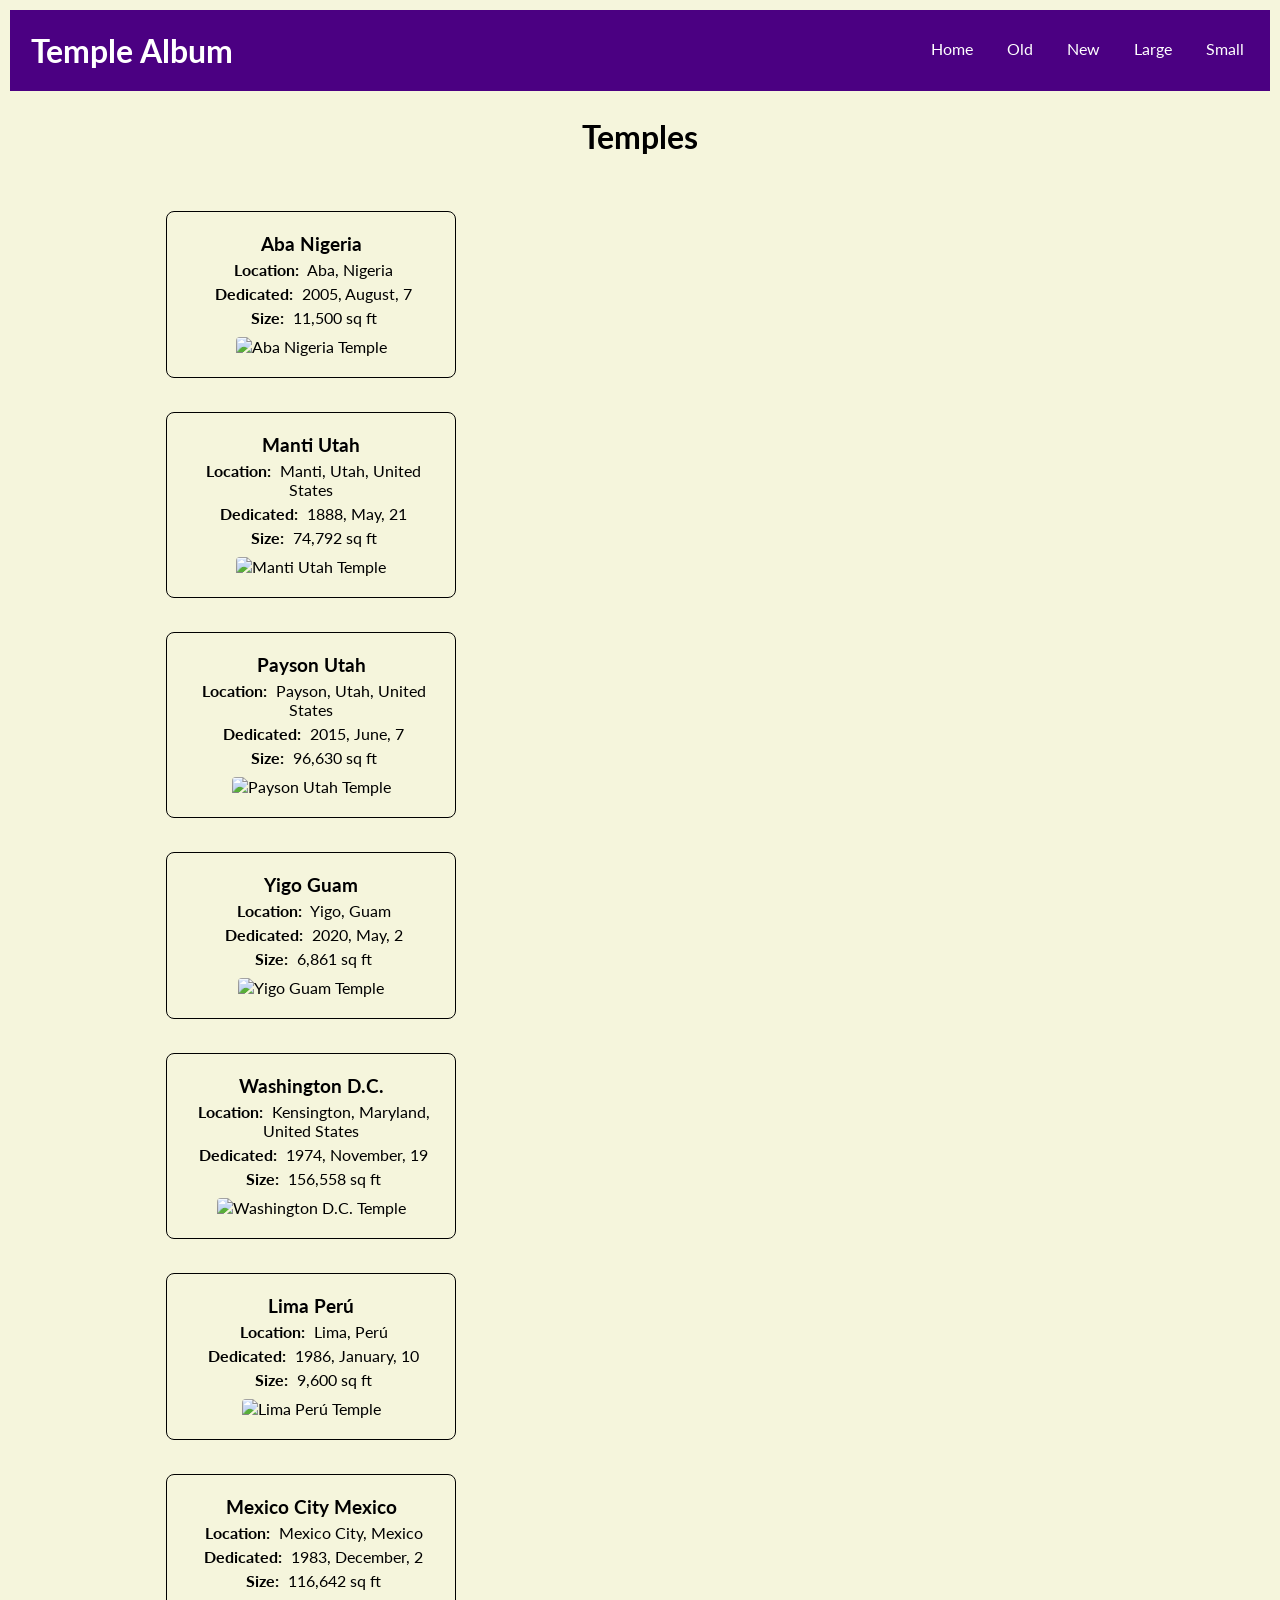
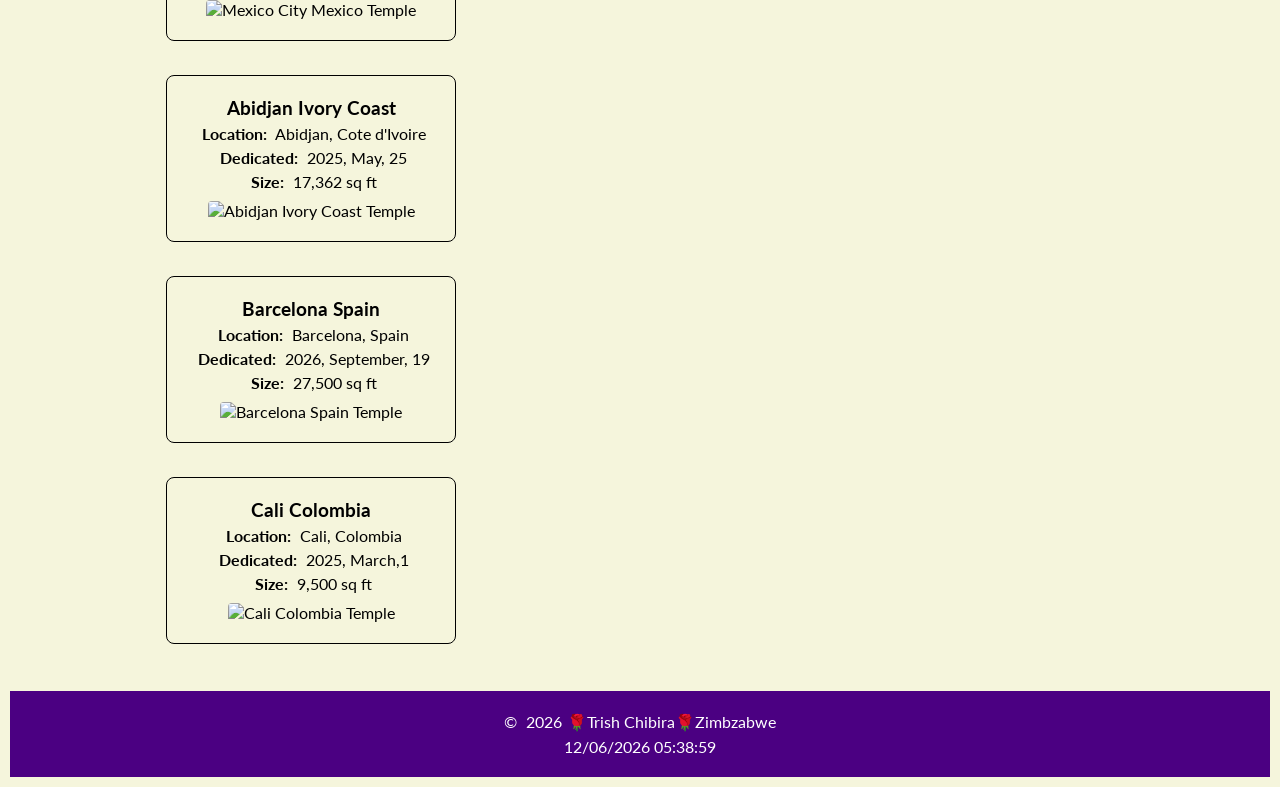
==== filtered-temples.html @ a75ecc30 "week4" ====
<!DOCTYPE html>
<html lang="en">
<head>
    <meta charset="UTF-8">
    <meta name="viewport" content="width=device-width, initial-scale=1.0">    <title>WDD 131 - Dynamic Web Fundamentals - Temples</title>
    <meta name="description"
      content="WDD 131 - Dynamic Web Fundamentals |Temples | This homepage is about the temples around the world.">
    <meta name="author" content="Trish Chibira">
    <link rel="preconnect" href="https://fonts.googleapis.com">
    <link rel="preconnect" href="https://fonts.gstatic.com" crossorigin>
    <link href="https://fonts.googleapis.com/css2?family=Lato:ital,wght@0,100;0,300;0,400;0,700;0,900;1,100;1,300;1,400;1,700;1,900&display=swap" rel="stylesheet">
    <link rel="stylesheet" href="styles/filtered-temple.css">
    <link rel="stylesheet" href="styles/temples-large.css" media="(min-width:768px)">
    <script src="scripts/filtered-temples.js" defer></script>
</head>
<body>
    <header>
        <p> Temple Album</p>
        <button id="hamburger-btn" aria-label="Navigation">&#9776;</button>
        <nav id="navigation-menu">
            <a href="https://www.home.com">Home</a>
            <a href="https://www.old.com">Old</a>
            <a href="https://www.new.com">New</a>
            <a href="https://www.large.com">Large</a>
            <a href="https://www.small.com">Small</a>

        </nav>

    </header>
    <main>
        <h1>Temples</h1>
        <div id="temple-cards"></div>


    </main>
    <footer>
        <p>©️ <span id="currentyear"></span>🌹Trish Chibira🌹Zimbzabwe</p>
        <p id="lastModified"></p>

    </footer>
</body>
</html>
---- styles/filtered-temple.css ----
*{
    margin:5px;
}


body{
    background-color: beige;
    margin: 0;
    font-family: 'Lato', sans-serif;

}
header, footer{
    background-color: indigo;
    color: white;
    padding: 1rem;
    
    
}
header{
    display: flex;
    justify-content: space-between;
    align-items: center;
}
header p{
    font-weight: bold;
    color: white;
    font-size: xx-large;
}
nav{
    display: none;
    flex-direction: column;
    align-items: center;
    gap: 1.75rem;
    margin-top: 1rem;
    width:100%;
    
}
nav a{
    color: white;
    text-decoration: none;
}
nav a:hover{
    text-decoration: wavy;
    background-color: black;
    color: orchid;
}
nav.open{
    display: flex;
}
main{
    max-width: 800px;
    margin: 0 auto;
    padding: 1rem;
    display: grid;
    grid-template-columns: 1fr;
    gap:1.5rem;

}
main h1{
    text-align: center;
    grid-column: 1/-1;
}

figure{
    margin: 0;
    text-align: center;

    
}
figure img{
    width: 100%;
    height: 250px;
    display: block;
    border-radius: 3px;
    object-fit: cover;
}
#temple-cards {
    display: grid;
    grid-template-columns: repeat(auto-fit, minmax(300px, 1fr));
    gap:1.5rem;
    padding: 1rem;
}
.temple-card {
    border: 1px solid black;
    border-radius: 8px;
    padding: 1rem;
    text-align: center;
     
}
.temple-card img{
    width: 100%;
    height:auto;
    border-radius: 4px;
}

.label{
    font-weight: bold;
    color: black;
}
footer{
    text-align: center;

}
---- styles/temples-large.css ----
@media (min-width:768px) {
    
main{
    grid-template-columns: repeat(3, 1fr);
    max-width:1000px ;
}
#hamburger-btn{
    display:none;
}
nav{
    flex-direction: row;
    width: auto;
    margin-top: 0;
    gap:1.5rem;
    display: flex;
}
}
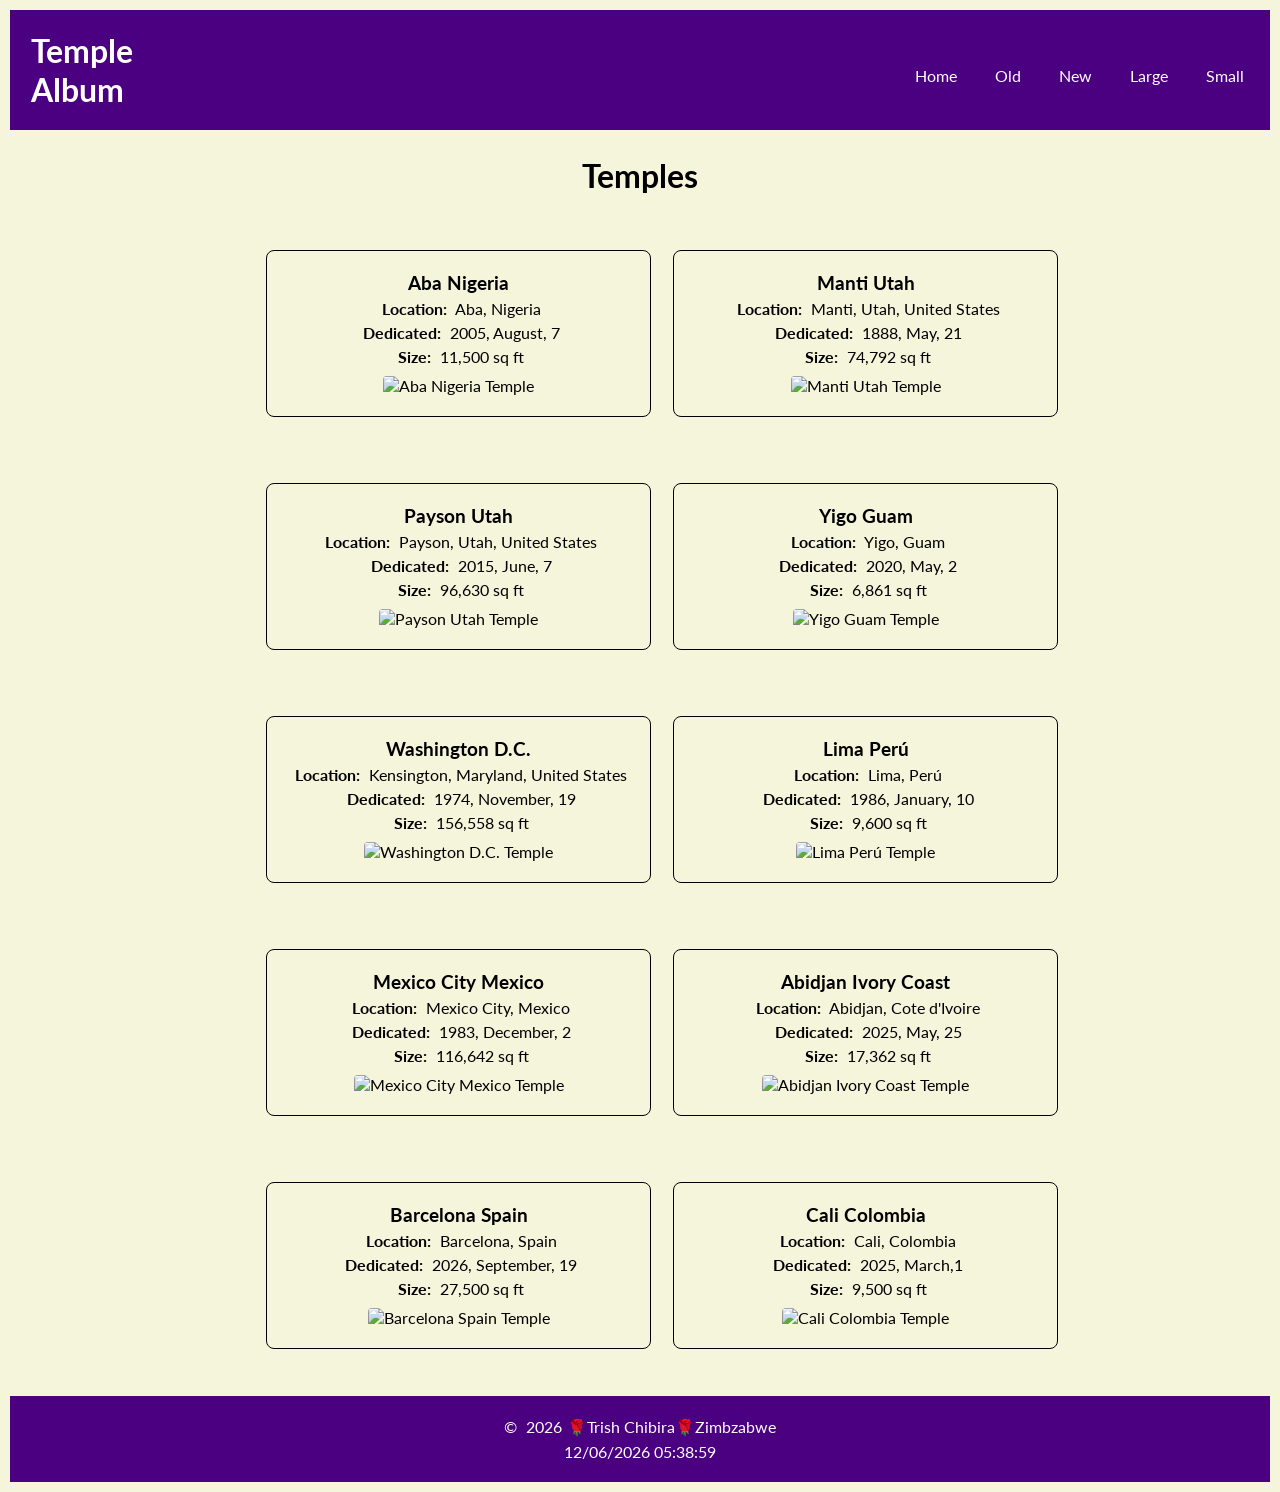
==== commit cebb9333: "week4" ====
--- a/filtered-temples.html
+++ b/filtered-temples.html
@@ -10,7 +10,6 @@
     <link rel="preconnect" href="https://fonts.gstatic.com" crossorigin>
     <link href="https://fonts.googleapis.com/css2?family=Lato:ital,wght@0,100;0,300;0,400;0,700;0,900;1,100;1,300;1,400;1,700;1,900&display=swap" rel="stylesheet">
     <link rel="stylesheet" href="styles/filtered-temple.css">
-    <link rel="stylesheet" href="styles/temples-large.css" media="(min-width:768px)">
     <script src="scripts/filtered-temples.js" defer></script>
 </head>
 <body>
--- a/styles/filtered-temple.css
+++ b/styles/filtered-temple.css
@@ -33,6 +33,8 @@
     gap: 1.75rem;
     margin-top: 1rem;
     width:100%;
+    justify-content: flex-end
+
     
 }
 nav a{
@@ -76,21 +78,41 @@
 }
 #temple-cards {
     display: grid;
-    grid-template-columns: repeat(auto-fit, minmax(300px, 1fr));
-    gap:1.5rem;
+    grid-template-columns: 1fr;
+    gap:3.5rem;
     padding: 1rem;
+
+}
+@media (min-width: 600px){
+    #temple-cards {
+        grid-template-columns: repeat(2, 1fr);
+    }
+    #navigation-menu {
+        display:flex;
+        flex-direction: row;
+
+    }
+    #hamburger-btn {
+        display: none;
+
+    }
 }
 .temple-card {
     border: 1px solid black;
     border-radius: 8px;
     padding: 1rem;
     text-align: center;
+    width: 100%;
+    max-width: none;
+
+    
      
 }
 .temple-card img{
     width: 100%;
     height:auto;
     border-radius: 4px;
+    object-fit: cover;
 }
 
 .label{
